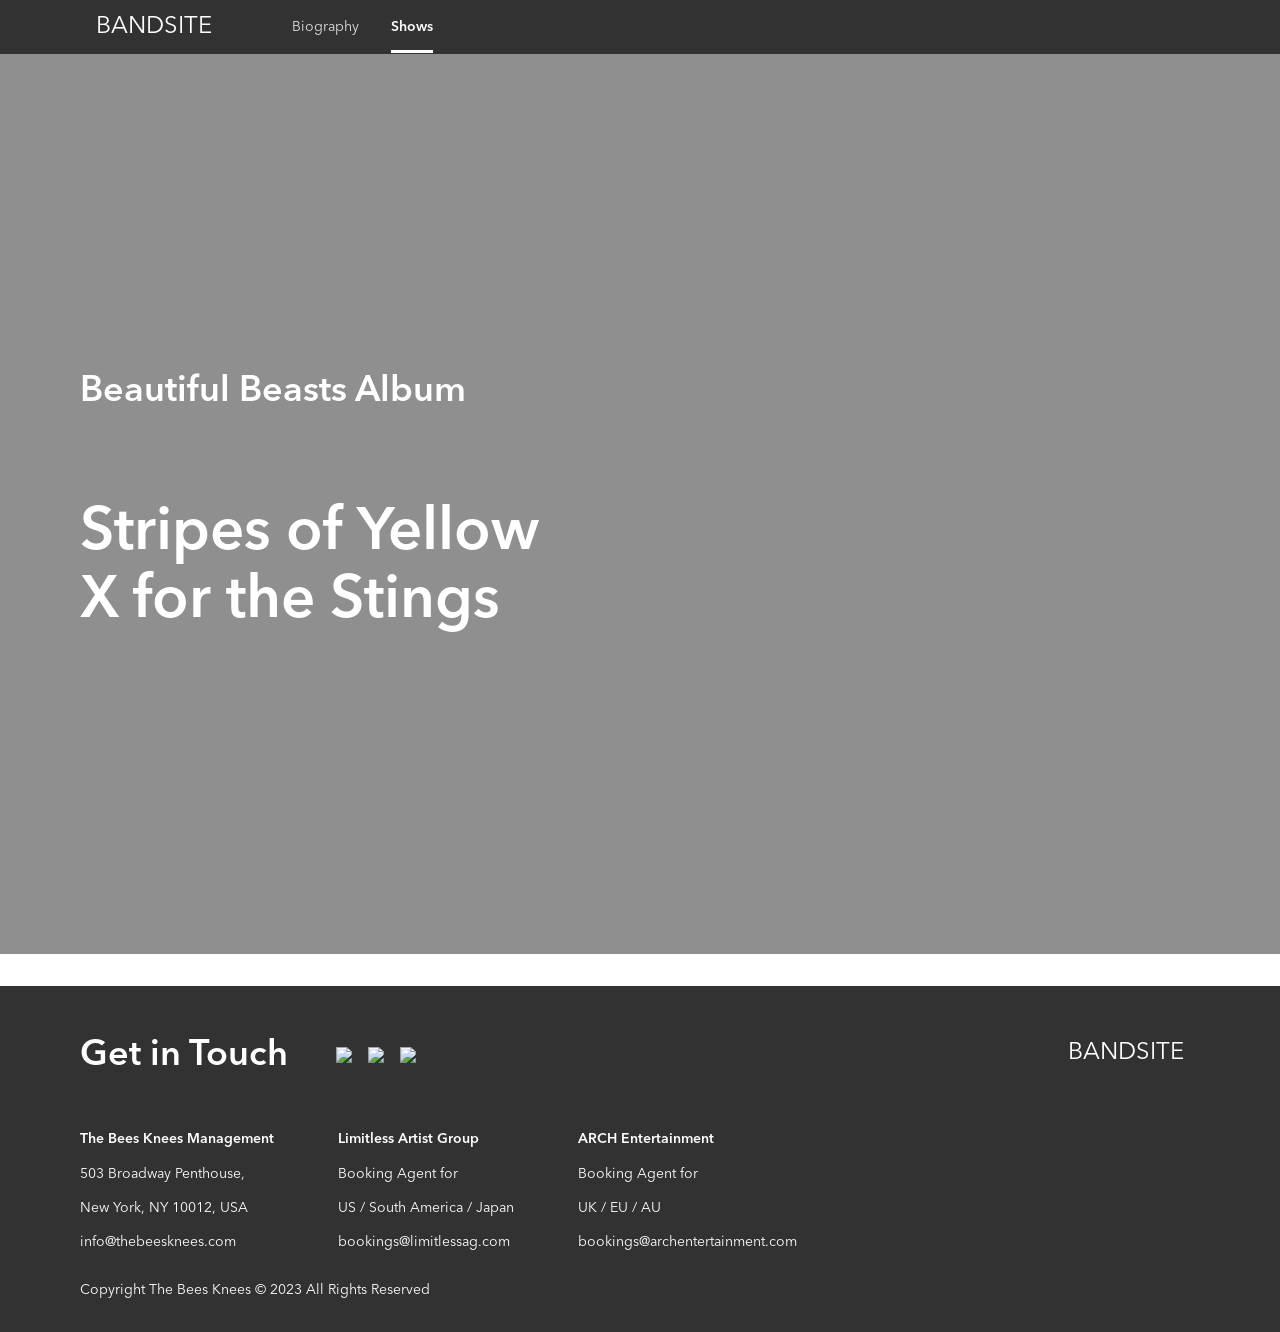
==== pages/shows.html @ 923063f5 "update bio page adding comments" ====
<!DOCTYPE html>
<html lang="en">

<head>
    <meta charset="UTF-8">
    <meta name="viewport" content="width=device-width, initial-scale=1.0">
    <title>Document</title>
    <link rel="stylesheet" href="../styles/shows.css">
</head>

<body class="home">
    <nav class="navbar container">
        <a href="../index.html" class="navbar__title">BANDSITE</a>
        <ul class="navbar__panel">
            <li><a href="../index.html" class="navbar__link">Biography</a></li>
            <li><a href="./shows.html" class="navbar__link navbar__link--active">Shows</a></li>
        </ul>
    </nav>

    <section class="hero container">

        <div>
            <h2> Beautiful Beasts Album </h2>
            <h1 class="hero__header"> Stripes of Yellow X for the Stings </h1>
        </div>

        <iframe width="100%" height="300" scrolling="no" frameborder="no" allow="autoplay" src="https://w.soundcloud.com/player/?url=https%3A//api.soundcloud.com/tracks/273373322&color=%23ff5500&auto_play=true&hide_related=false&show_comments=true&show_user=true&show_reposts=false&show_teaser=true&visual=true"></iframe><div style="font-size: 10px; color: #cccccc;line-break: anywhere;word-break: normal;overflow: hidden;white-space: nowrap;text-overflow: ellipsis; font-family: Interstate,Lucida Grande,Lucida Sans Unicode,Lucida Sans,Garuda,Verdana,Tahoma,sans-serif;font-weight: 100;"></div>

    </section>

    <footer class="footer container">
        <div class="footer__wrapper">
            <h2>Get in Touch</h2>
            <div class="footer__socialMediaIcons">
                <a><img src="../assets/icons/SVG/Icon-instagram.svg"></a>
                <a><img src="../assets/icons/SVG/Icon-facebook.svg"></a>
                <a><img src="../assets/icons/SVG/Icon-twitter.svg"></a>
            </div>
        </div>
        <div class="footer__contact">
            <div>
                <h3 class="footer__subtitle">The Bees Knees Management</h3>
                <p class="footer__parag">503 Broadway Penthouse,</p>
                <p class="footer__parag">New York, NY 10012, USA</p>
                <p class="footer__parag">info@thebeesknees.com</p>
            </div>
            <div>
                <h3 class="footer__subtitle">Limitless Artist Group</h3>
                <p class="footer__parag">Booking Agent for</p>
                <p class="footer__parag">US / South America / Japan</p>
                <p class="footer__parag">bookings@limitlessag.com</p>
            </div>
            <div>
                <h3 class="footer__subtitle">ARCH Entertainment</h3>
                <p class="footer__parag">Booking Agent for</p>
                <p class="footer__parag">UK / EU / AU</p>
                <p class="footer__parag">bookings@archentertainment.com</p>
            </div>
        </div>

        <p class="footer__brandname"> BANDSITE </p>
        <p class="footer__copyright">Copyright The Bees Knees © 2023 All Rights Reserved</p>

    </footer>

</body>

</html>
---- styles/shows.css ----
@font-face {
  font-family: "AvenirRegular";
  font-weight: 400;
  src: url(../assets/fonts/AvenirNextLTPro-Regular.otf);
}
@font-face {
  font-family: "AvenirBold";
  font-weight: 700;
  src: url(../assets/fonts/AvenirNextLTPro-Bold.otf);
}
@font-face {
  font-family: "AvenirDemi";
  font-weight: 600;
  src: url(../assets/fonts/AvenirNextLTPro-Demi.otf);
}
html {
  box-sizing: border-box;
  margin: 0;
  font-family: "AvenirRegular";
}

*,
*:before,
*:after {
  box-sizing: inherit;
}

body {
  margin: 0;
  padding: 0;
  font-size: 0.8125rem;
  line-height: 1.125rem;
}
@media screen and (min-width: 767px) {
  body {
    font-size: 0.875rem;
    line-height: 1.375rem;
  }
}

a {
  text-decoration: none;
}

@media screen and (min-width: 767px) {
  footer {
    line-height: 1.25rem;
  }
}

h1 {
  font-family: "AvenirDemi";
  font-size: 1.5rem;
  line-height: 2rem;
}
@media screen and (min-width: 767px) {
  h1 {
    font-size: 3.75rem;
    line-height: 4.25rem;
  }
}

h2 {
  font-family: "AvenirDemi";
  font-size: 1.5rem;
  line-height: 2rem;
  margin: 0;
  padding: 1.5rem 0 1rem 0;
  color: #FFFFFF;
}
@media screen and (min-width: 767px) {
  h2 {
    font-size: 2.25rem;
    line-height: 2.75rem;
    padding: 3rem 0 2.25rem 0;
  }
}

h3 {
  font-family: "AvenirDemi";
  font-size: 0.875rem;
  line-height: 1.375rem;
}
@media screen and (min-width: 767px) {
  h3 {
    font-size: 2rem;
    line-height: 1.5rem;
  }
}

ul {
  list-style-type: none;
}

label,
input,
button {
  display: flex;
}

.container {
  padding: 0 1rem;
}
@media screen and (min-width: 767px) {
  .container {
    padding: 0 2.25rem;
  }
}
@media screen and (min-width: 1279px) {
  .container {
    padding: 0 5rem;
  }
}

.navbar {
  display: flex;
  flex-direction: column;
  align-items: center;
  background-color: #323232;
  width: 100%;
}
@media screen and (min-width: 767px) {
  .navbar {
    flex-direction: row;
  }
}
.navbar__title {
  color: #FFFFFF;
  font-size: 1.5rem;
  padding: 1rem;
}
@media screen and (min-width: 767px) {
  .navbar__title {
    padding: 1rem;
  }
}
.navbar__panel {
  display: flex;
  list-style: none;
  width: 100%;
  justify-content: space-evenly;
  padding: 0;
}
@media screen and (min-width: 767px) {
  .navbar__panel {
    display: flex;
    justify-content: flex-start;
    gap: 2rem;
    margin-left: 4rem;
  }
}
.navbar__link {
  color: #E1E1E1;
  text-decoration: none;
  padding: 1rem 0 1rem 0;
}
.navbar__link:hover {
  color: #FFFFFF;
  border-bottom: 3px solid #FFFFFF;
}
.navbar__link--active {
  color: #FFFFFF;
  font-family: "AvenirDemi";
  border-bottom: 3px solid #FFFFFF;
}

.footer {
  margin-top: 1rem;
  background-color: #323232;
  color: #FFFFFF;
  position: relative;
  width: 100%;
}
@media screen and (min-width: 767px) {
  .footer {
    margin-top: 2rem;
  }
}
.footer__subtitle {
  font-family: "AvenirDemi";
  font-size: 0.8125rem;
  line-height: 1.125rem;
}
@media screen and (min-width: 767px) {
  .footer__subtitle {
    font-size: 0.875rem;
    line-height: 1.375rem;
  }
}
@media screen and (min-width: 767px) {
  .footer__wrapper {
    display: flex;
    flex-direction: row;
    gap: 3rem;
    align-items: center;
    justify-content: flex-start;
  }
}
.footer__brandname {
  font-size: 1.5rem;
  line-height: 1.375rem;
}
@media screen and (min-width: 767px) {
  .footer__brandname {
    position: absolute;
    top: 2rem;
    right: 4rem;
  }
}
@media screen and (min-width: 1279px) {
  .footer__brandname {
    right: 6rem;
  }
}
.footer__copyright {
  margin-bottom: 0;
  padding-bottom: 2rem;
}
.footer__contact {
  display: flex;
  flex-direction: column;
}
@media screen and (min-width: 767px) {
  .footer__contact {
    flex-direction: row;
    gap: 4rem;
  }
}
.footer__socialMediaIcons {
  display: flex;
  gap: 1rem;
  padding-top: 1rem;
}

.hero {
  height: 100vh;
  display: flex;
  flex-direction: column;
  align-items: center;
  gap: 1rem;
  background-image: linear-gradient(rgba(32, 32, 32, 0.5), rgba(32, 32, 32, 0.5)), url(../assets/images/hero-shows.jpg);
  background-size: cover;
  background-position: center;
  background-repeat: no-repeat;
}
@media screen and (min-width: 767px) {
  .hero {
    flex-direction: row;
  }
}
.hero__header {
  color: #FFFFFF;
  max-height: 60%;
}
.hero__image {
  display: flex;
  max-width: 100%;
}/*# sourceMappingURL=shows.css.map */
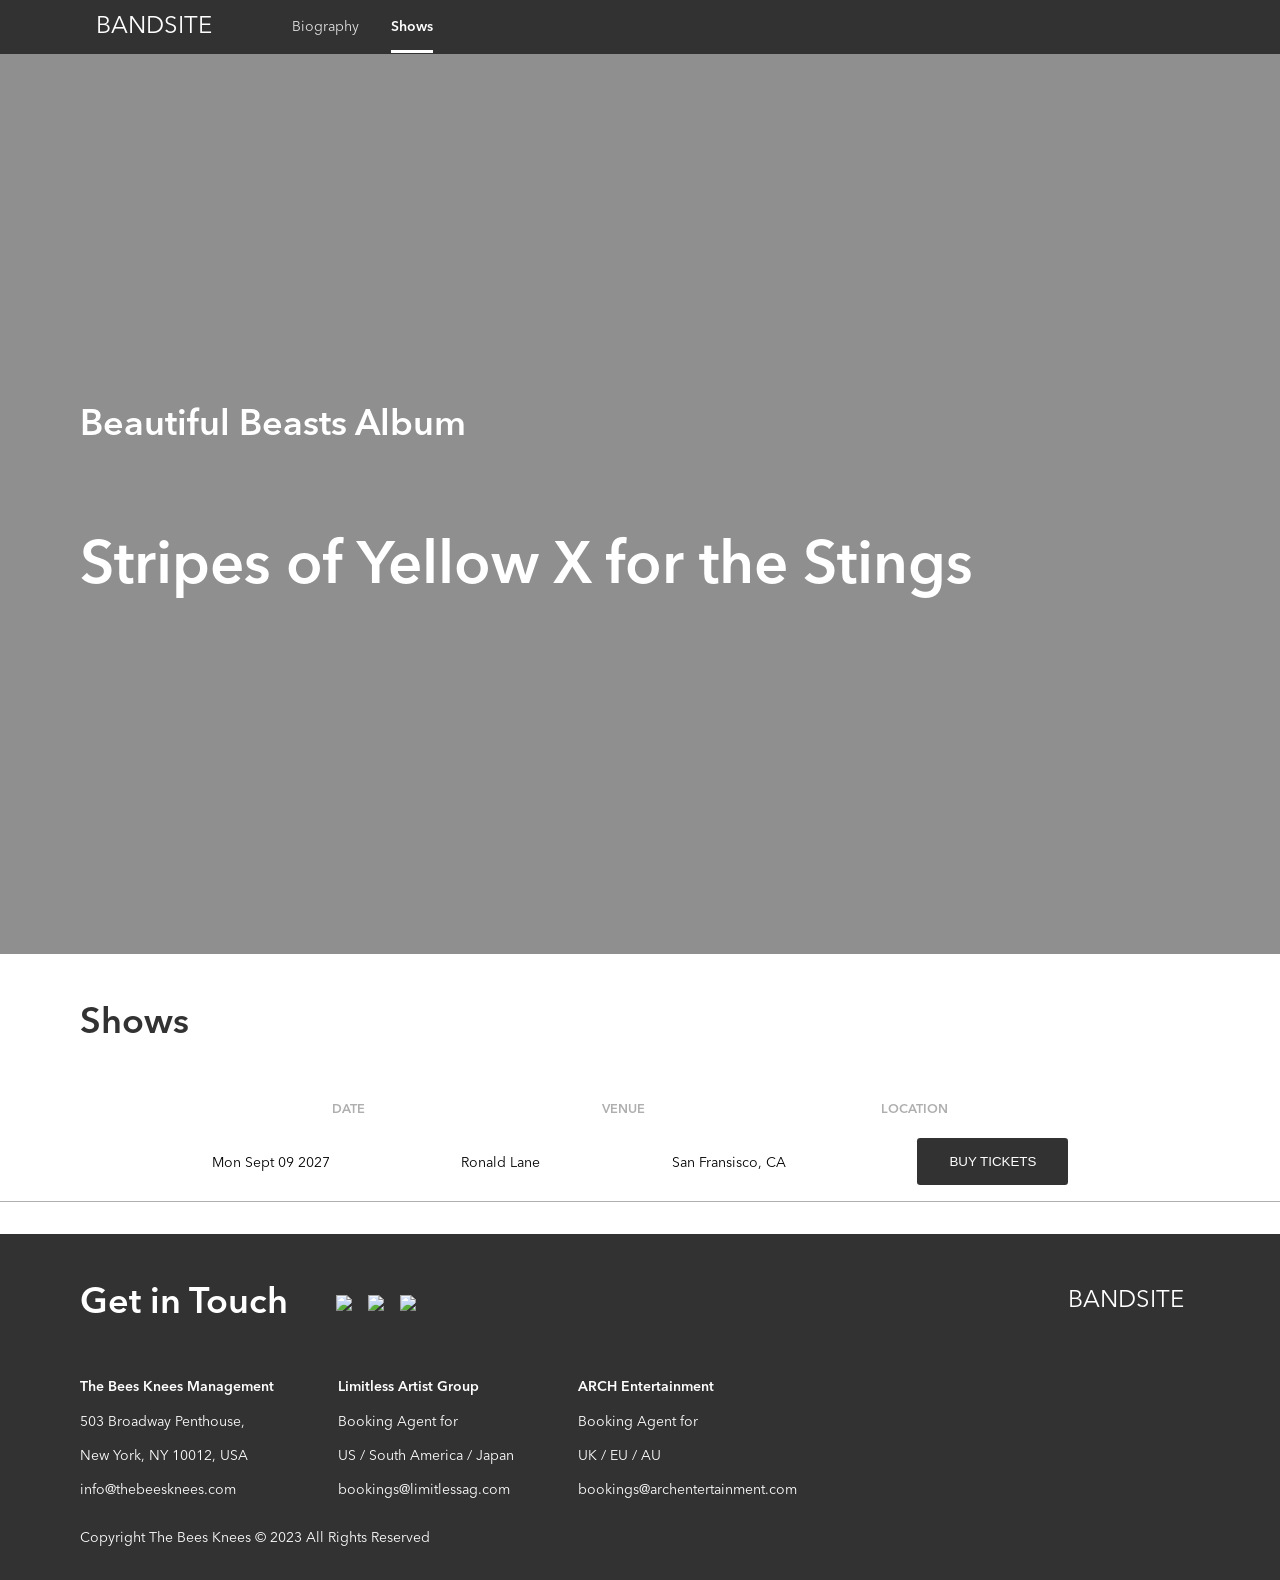
==== commit f7c166db: "add shows page styling and js" ====
--- a/pages/shows.html
+++ b/pages/shows.html
@@ -6,9 +6,10 @@
     <meta name="viewport" content="width=device-width, initial-scale=1.0">
     <title>Document</title>
     <link rel="stylesheet" href="../styles/shows.css">
+    <script src="./scripts/build-shows-page.js" defer></script>
 </head>
 
-<body class="home">
+<body class="home" id="home">
     <nav class="navbar container">
         <a href="../index.html" class="navbar__title">BANDSITE</a>
         <ul class="navbar__panel">
@@ -24,7 +25,43 @@
             <h1 class="hero__header"> Stripes of Yellow X for the Stings </h1>
         </div>
 
-        <iframe width="100%" height="300" scrolling="no" frameborder="no" allow="autoplay" src="https://w.soundcloud.com/player/?url=https%3A//api.soundcloud.com/tracks/273373322&color=%23ff5500&auto_play=true&hide_related=false&show_comments=true&show_user=true&show_reposts=false&show_teaser=true&visual=true"></iframe><div style="font-size: 10px; color: #cccccc;line-break: anywhere;word-break: normal;overflow: hidden;white-space: nowrap;text-overflow: ellipsis; font-family: Interstate,Lucida Grande,Lucida Sans Unicode,Lucida Sans,Garuda,Verdana,Tahoma,sans-serif;font-weight: 100;"></div>
+        <!-- <iframe width="100%" height="300" scrolling="no" frameborder="no" allow="autoplay" src="https://w.soundcloud.com/player/?url=https%3A//api.soundcloud.com/tracks/273373322&color=%23ff5500&auto_play=true&hide_related=false&show_comments=true&show_user=true&show_reposts=false&show_teaser=true&visual=true"></iframe><div style="font-size: 10px; color: #cccccc;line-break: anywhere;word-break: normal;overflow: hidden;white-space: nowrap;text-overflow: ellipsis; font-family: Interstate,Lucida Grande,Lucida Sans Unicode,Lucida Sans,Garuda,Verdana,Tahoma,sans-serif;font-weight: 100;"></div> -->
+
+    </section>
+
+    <section class="shows container">
+        
+        <div class="shows__wrapper" id="shows__wrapper">
+            <h2>Shows</h2>
+
+            <!-- <div class="shows__mobile">
+                <h3>DATE</h3>
+                <p>Mon Sept 09 2027</p>
+                <h3>VENUE</h3>
+                <p>Ronald Lane</p>
+                <h3>LOCATION</h3>
+                <p>San Fransisco, CA</p>
+                <button class = "shows__buyTicketsButton">BUY TICKETS</button>
+            </div> -->
+
+            <div class="shows__desktop">
+
+                <div class="shows__desktopHeaderItem">
+                    <h3>DATE</h3>
+                    <h3>VENUE</h3>
+                    <h3>LOCATION</h3>
+                </div>
+
+                <div class="shows__desktopShowItem">
+                    <p>Mon Sept 09 2027</p>
+                    <p>Ronald Lane</p>
+                    <p>San Fransisco, CA</p>
+                    <button class = "shows__buyTicketsButton">BUY TICKETS</button>
+                </div>
+
+            </div>
+
+        </div>
 
     </section>
 
--- a/styles/shows.css
+++ b/styles/shows.css
@@ -162,6 +162,51 @@
   color: #FFFFFF;
   font-family: "AvenirDemi";
   border-bottom: 3px solid #FFFFFF;
+}
+
+.shows {
+  border-bottom: 1px solid #AFAFAF;
+}
+.shows h2 {
+  font-size: 1.5rem;
+  color: #323232;
+  flex: 0 0 5rem;
+}
+@media screen and (min-width: 767px) {
+  .shows h2 {
+    font-size: 2.25rem;
+  }
+}
+.shows h3 {
+  font-size: 0.8rem;
+  color: #AFAFAF;
+  margin: 0;
+}
+.shows__mobile {
+  display: flex;
+  flex-direction: column;
+}
+.shows__buyTicketsButton {
+  background-color: #323232;
+  color: #FFFFFF;
+  border-radius: 0.2rem;
+  border: 0px;
+  justify-content: center;
+  padding: 1rem 2rem;
+  margin-bottom: 1rem;
+}
+.shows__desktop {
+  display: flex;
+  flex-direction: column;
+}
+.shows__desktopHeaderItem {
+  display: flex;
+  justify-content: space-evenly;
+  padding: 1rem;
+}
+.shows__desktopShowItem {
+  display: flex;
+  justify-content: space-evenly;
 }
 
 .footer {
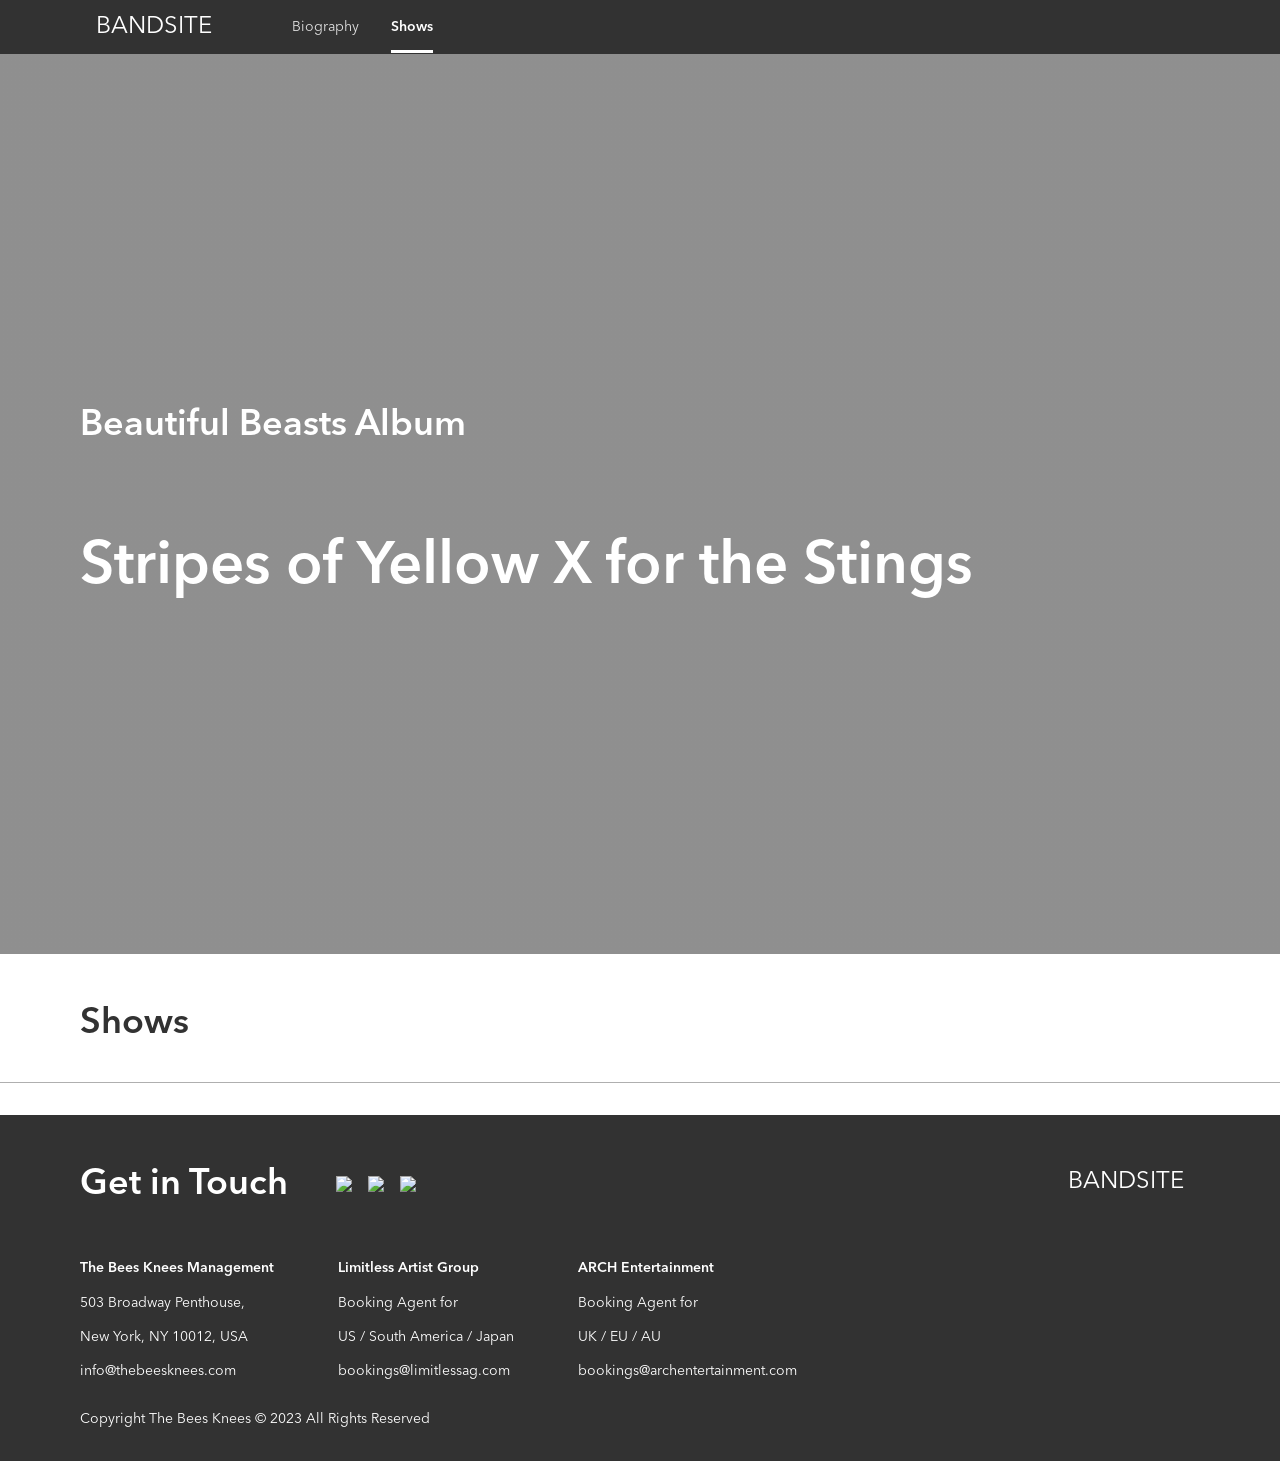
==== commit 546f96b3: "add window load event for displaying shows list from js array" ====
--- a/pages/shows.html
+++ b/pages/shows.html
@@ -6,7 +6,7 @@
     <meta name="viewport" content="width=device-width, initial-scale=1.0">
     <title>Document</title>
     <link rel="stylesheet" href="../styles/shows.css">
-    <script src="./scripts/build-shows-page.js" defer></script>
+    <script src="../scripts/build-shows-page.js" defer></script>
 </head>
 
 <body class="home" id="home">
@@ -29,12 +29,12 @@
 
     </section>
 
-    <section class="shows container">
+    <!-- <section class="shows container">
         
         <div class="shows__wrapper" id="shows__wrapper">
             <h2>Shows</h2>
 
-            <!-- <div class="shows__mobile">
+            <div class="shows__mobile">
                 <h3>DATE</h3>
                 <p>Mon Sept 09 2027</p>
                 <h3>VENUE</h3>
@@ -42,7 +42,7 @@
                 <h3>LOCATION</h3>
                 <p>San Fransisco, CA</p>
                 <button class = "shows__buyTicketsButton">BUY TICKETS</button>
-            </div> -->
+            </div>
 
             <div class="shows__desktop">
 
@@ -63,9 +63,9 @@
 
         </div>
 
-    </section>
+    </section> -->
 
-    <footer class="footer container">
+    <footer class="footer container" id="footer">
         <div class="footer__wrapper">
             <h2>Get in Touch</h2>
             <div class="footer__socialMediaIcons">
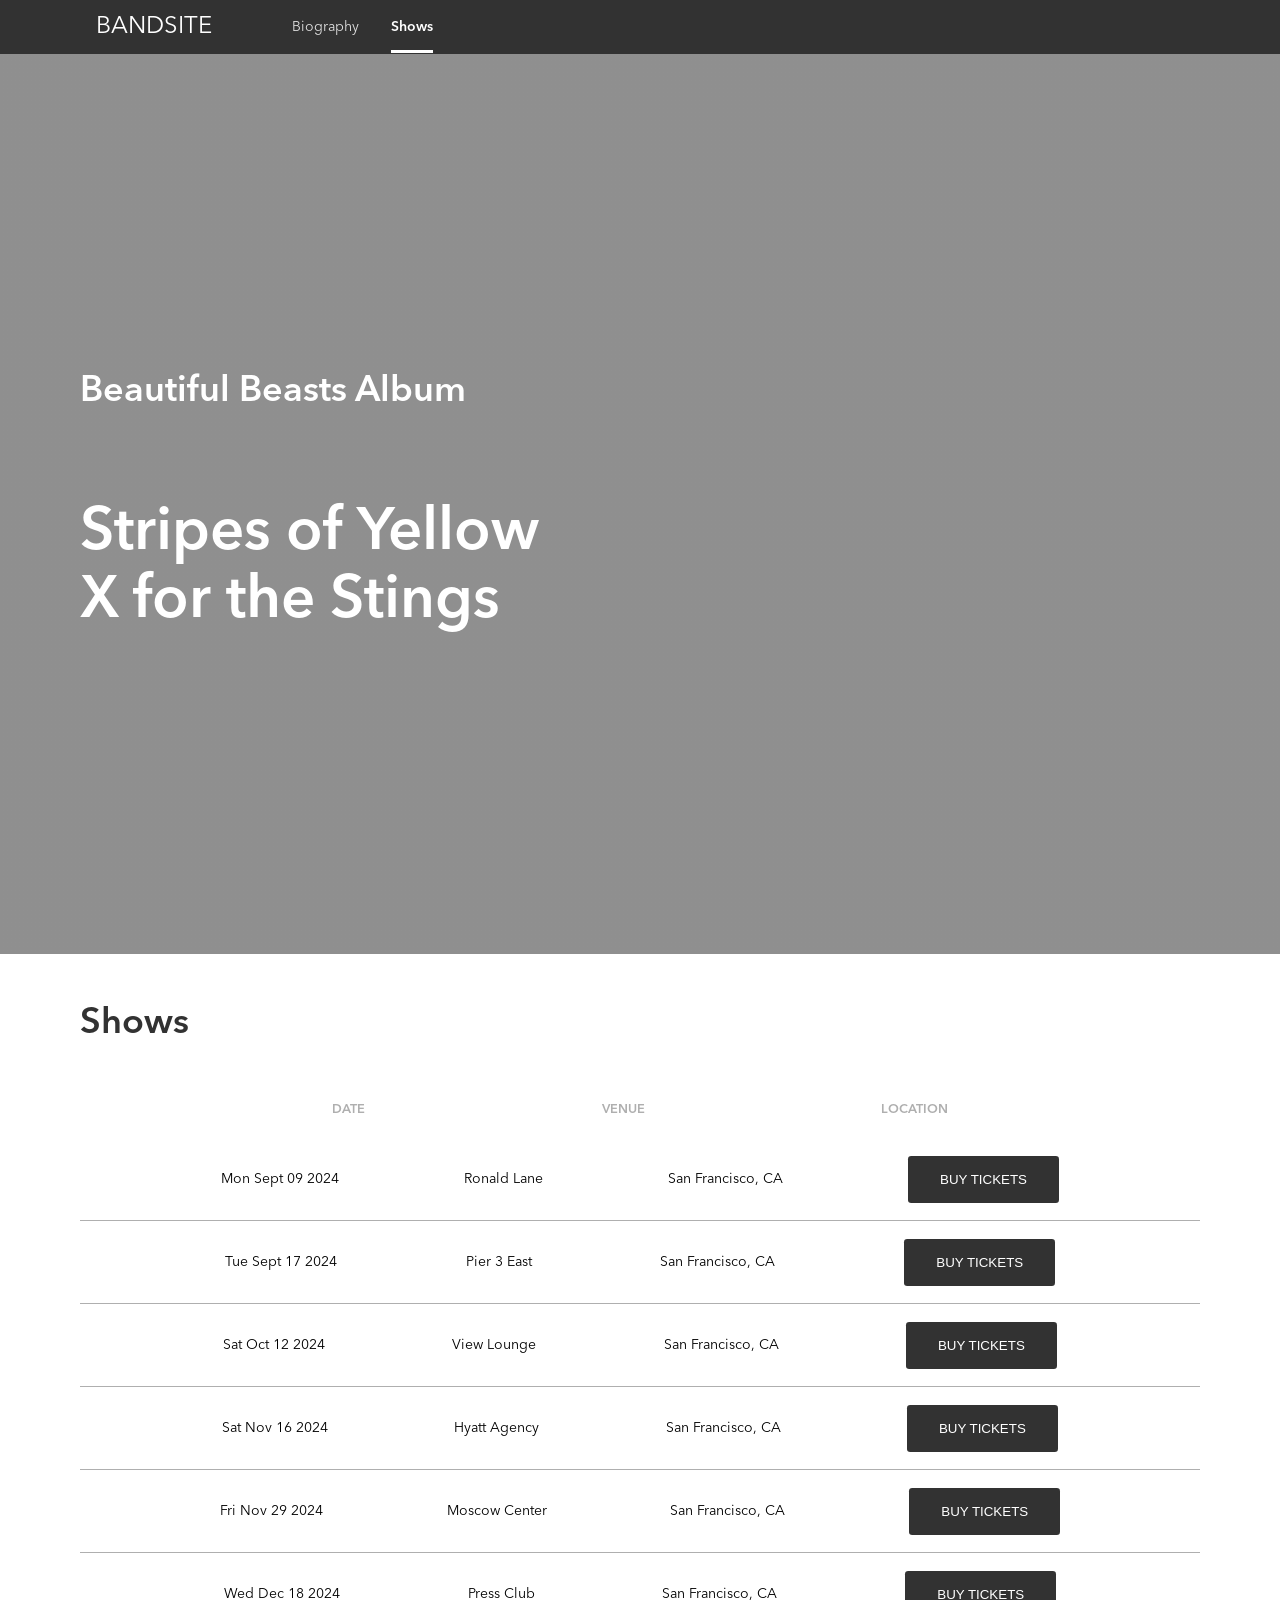
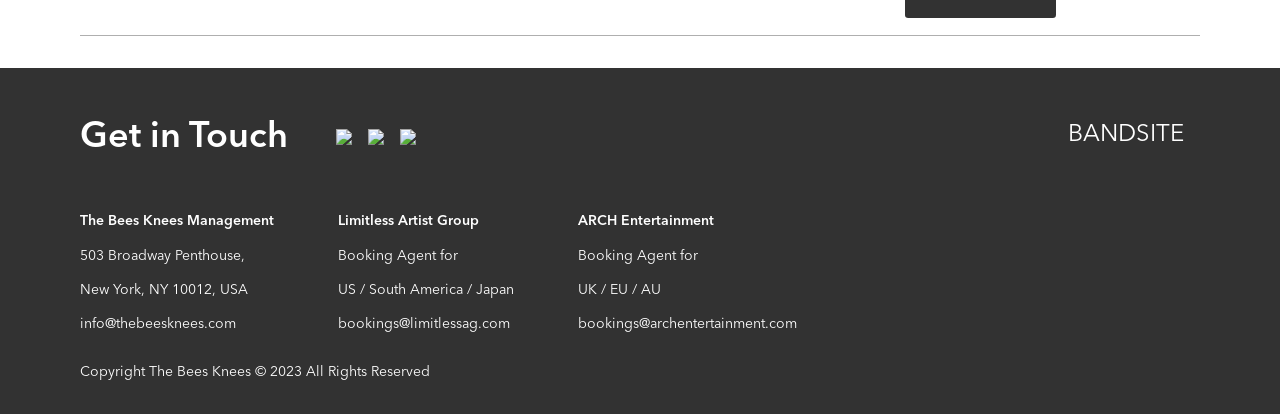
==== commit 6acfa0c9: "update displaying shows list adding tablet and desktop" ====
--- a/pages/shows.html
+++ b/pages/shows.html
@@ -25,7 +25,7 @@
             <h1 class="hero__header"> Stripes of Yellow X for the Stings </h1>
         </div>
 
-        <!-- <iframe width="100%" height="300" scrolling="no" frameborder="no" allow="autoplay" src="https://w.soundcloud.com/player/?url=https%3A//api.soundcloud.com/tracks/273373322&color=%23ff5500&auto_play=true&hide_related=false&show_comments=true&show_user=true&show_reposts=false&show_teaser=true&visual=true"></iframe><div style="font-size: 10px; color: #cccccc;line-break: anywhere;word-break: normal;overflow: hidden;white-space: nowrap;text-overflow: ellipsis; font-family: Interstate,Lucida Grande,Lucida Sans Unicode,Lucida Sans,Garuda,Verdana,Tahoma,sans-serif;font-weight: 100;"></div> -->
+        <iframe width="100%" height="300" scrolling="no" frameborder="no" allow="autoplay" src="https://w.soundcloud.com/player/?url=https%3A//api.soundcloud.com/tracks/273373322&color=%23ff5500&auto_play=true&hide_related=false&show_comments=true&show_user=true&show_reposts=false&show_teaser=true&visual=true"></iframe><div style="font-size: 10px; color: #cccccc;line-break: anywhere;word-break: normal;overflow: hidden;white-space: nowrap;text-overflow: ellipsis; font-family: Interstate,Lucida Grande,Lucida Sans Unicode,Lucida Sans,Garuda,Verdana,Tahoma,sans-serif;font-weight: 100;"></div>
 
     </section>
 
--- a/styles/shows.css
+++ b/styles/shows.css
@@ -164,9 +164,6 @@
   border-bottom: 3px solid #FFFFFF;
 }
 
-.shows {
-  border-bottom: 1px solid #AFAFAF;
-}
 .shows h2 {
   font-size: 1.5rem;
   color: #323232;
@@ -193,7 +190,6 @@
   border: 0px;
   justify-content: center;
   padding: 1rem 2rem;
-  margin-bottom: 1rem;
 }
 .shows__desktop {
   display: flex;
@@ -207,6 +203,9 @@
 .shows__desktopShowItem {
   display: flex;
   justify-content: space-evenly;
+  border-bottom: 1px solid #AFAFAF;
+  padding: 1rem;
+  align-items: center;
 }
 
 .footer {
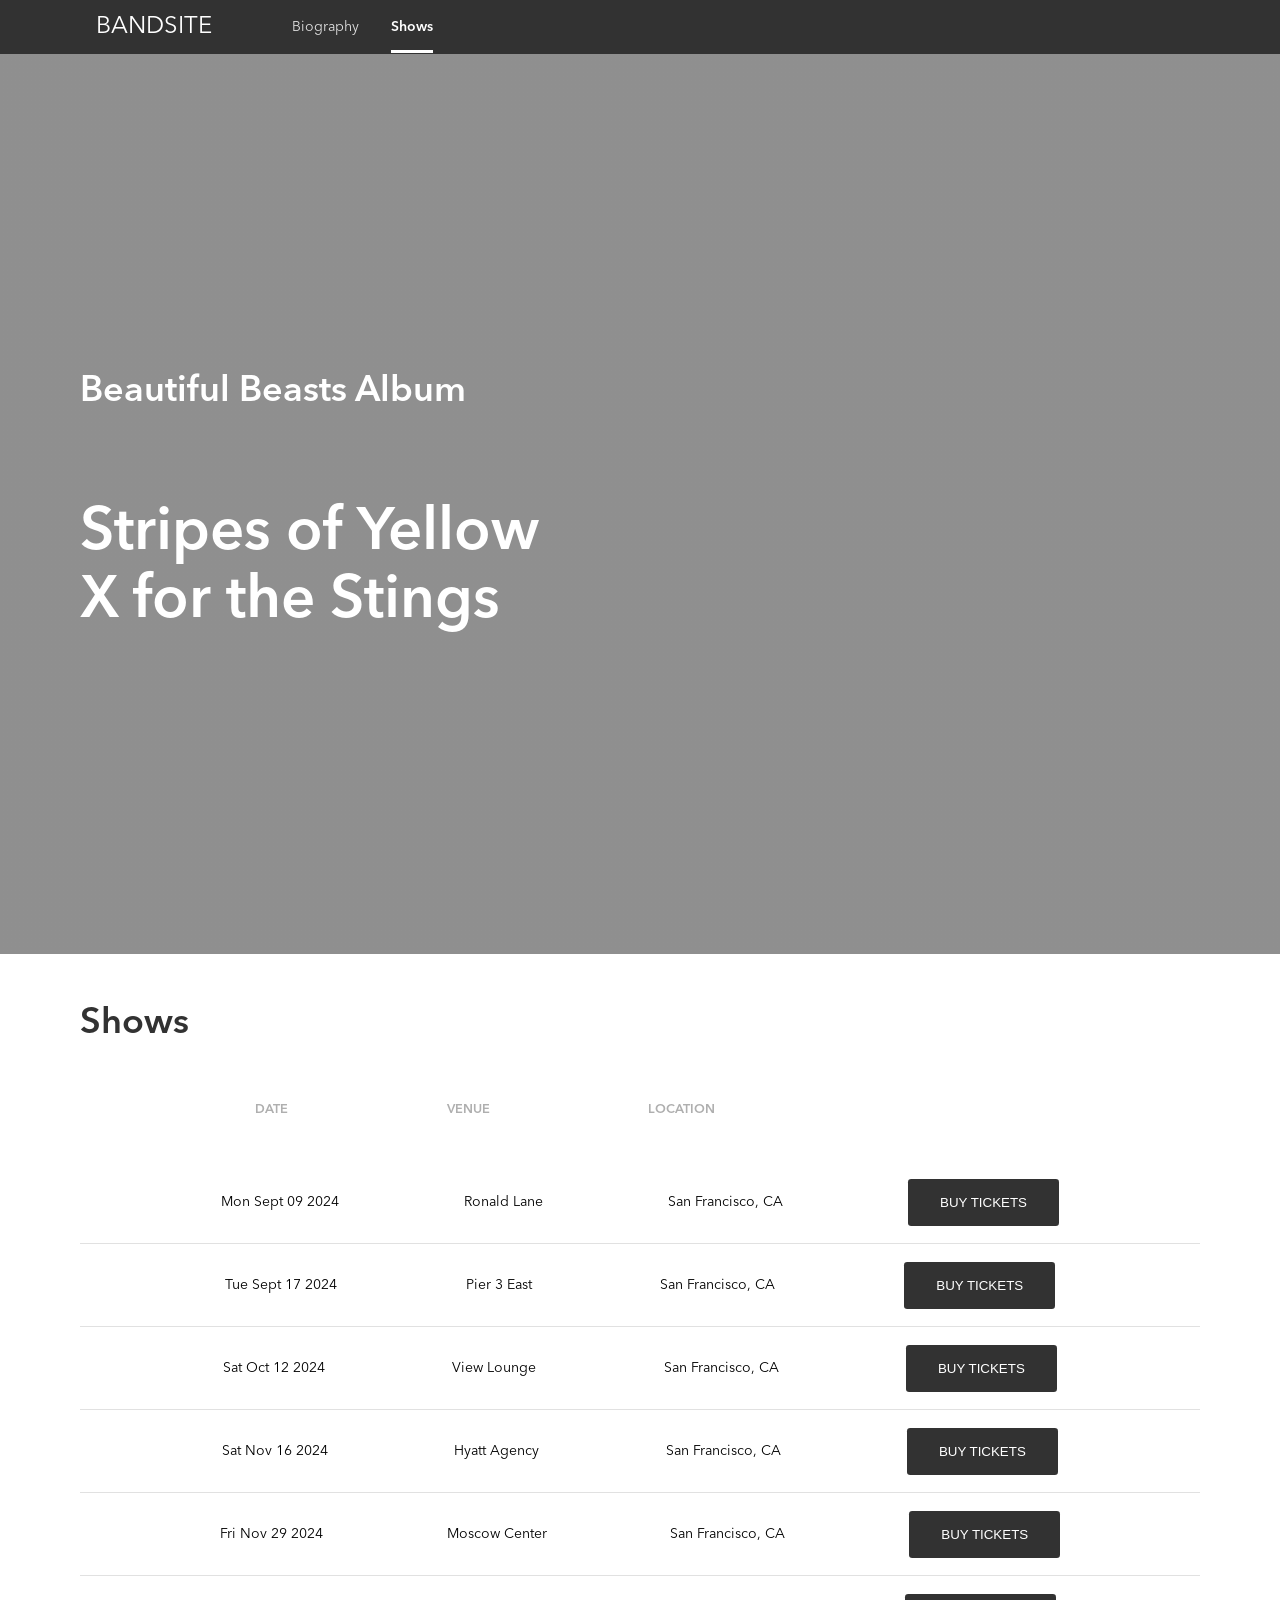
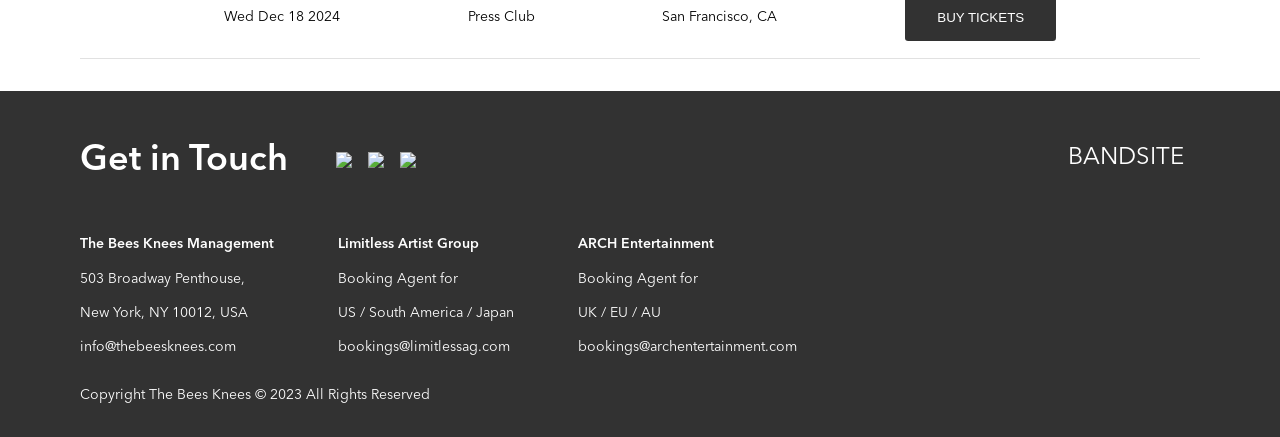
==== commit e689a2e7: "add timestamps and design to comment section" ====
--- a/pages/shows.html
+++ b/pages/shows.html
@@ -28,42 +28,6 @@
         <iframe width="100%" height="300" scrolling="no" frameborder="no" allow="autoplay" src="https://w.soundcloud.com/player/?url=https%3A//api.soundcloud.com/tracks/273373322&color=%23ff5500&auto_play=true&hide_related=false&show_comments=true&show_user=true&show_reposts=false&show_teaser=true&visual=true"></iframe><div style="font-size: 10px; color: #cccccc;line-break: anywhere;word-break: normal;overflow: hidden;white-space: nowrap;text-overflow: ellipsis; font-family: Interstate,Lucida Grande,Lucida Sans Unicode,Lucida Sans,Garuda,Verdana,Tahoma,sans-serif;font-weight: 100;"></div>
 
     </section>
-
-    <!-- <section class="shows container">
-        
-        <div class="shows__wrapper" id="shows__wrapper">
-            <h2>Shows</h2>
-
-            <div class="shows__mobile">
-                <h3>DATE</h3>
-                <p>Mon Sept 09 2027</p>
-                <h3>VENUE</h3>
-                <p>Ronald Lane</p>
-                <h3>LOCATION</h3>
-                <p>San Fransisco, CA</p>
-                <button class = "shows__buyTicketsButton">BUY TICKETS</button>
-            </div>
-
-            <div class="shows__desktop">
-
-                <div class="shows__desktopHeaderItem">
-                    <h3>DATE</h3>
-                    <h3>VENUE</h3>
-                    <h3>LOCATION</h3>
-                </div>
-
-                <div class="shows__desktopShowItem">
-                    <p>Mon Sept 09 2027</p>
-                    <p>Ronald Lane</p>
-                    <p>San Fransisco, CA</p>
-                    <button class = "shows__buyTicketsButton">BUY TICKETS</button>
-                </div>
-
-            </div>
-
-        </div>
-
-    </section> -->
 
     <footer class="footer container" id="footer">
         <div class="footer__wrapper">
--- a/styles/shows.css
+++ b/styles/shows.css
@@ -31,7 +31,7 @@
   font-size: 0.8125rem;
   line-height: 1.125rem;
 }
-@media screen and (min-width: 767px) {
+@media screen and (min-width: 768px) {
   body {
     font-size: 0.875rem;
     line-height: 1.375rem;
@@ -42,7 +42,7 @@
   text-decoration: none;
 }
 
-@media screen and (min-width: 767px) {
+@media screen and (min-width: 768px) {
   footer {
     line-height: 1.25rem;
   }
@@ -53,7 +53,7 @@
   font-size: 1.5rem;
   line-height: 2rem;
 }
-@media screen and (min-width: 767px) {
+@media screen and (min-width: 768px) {
   h1 {
     font-size: 3.75rem;
     line-height: 4.25rem;
@@ -68,7 +68,7 @@
   padding: 1.5rem 0 1rem 0;
   color: #FFFFFF;
 }
-@media screen and (min-width: 767px) {
+@media screen and (min-width: 768px) {
   h2 {
     font-size: 2.25rem;
     line-height: 2.75rem;
@@ -81,7 +81,7 @@
   font-size: 0.875rem;
   line-height: 1.375rem;
 }
-@media screen and (min-width: 767px) {
+@media screen and (min-width: 768px) {
   h3 {
     font-size: 2rem;
     line-height: 1.5rem;
@@ -101,12 +101,12 @@
 .container {
   padding: 0 1rem;
 }
-@media screen and (min-width: 767px) {
+@media screen and (min-width: 768px) {
   .container {
     padding: 0 2.25rem;
   }
 }
-@media screen and (min-width: 1279px) {
+@media screen and (min-width: 1280px) {
   .container {
     padding: 0 5rem;
   }
@@ -119,7 +119,7 @@
   background-color: #323232;
   width: 100%;
 }
-@media screen and (min-width: 767px) {
+@media screen and (min-width: 768px) {
   .navbar {
     flex-direction: row;
   }
@@ -129,7 +129,7 @@
   font-size: 1.5rem;
   padding: 1rem;
 }
-@media screen and (min-width: 767px) {
+@media screen and (min-width: 768px) {
   .navbar__title {
     padding: 1rem;
   }
@@ -141,7 +141,7 @@
   justify-content: space-evenly;
   padding: 0;
 }
-@media screen and (min-width: 767px) {
+@media screen and (min-width: 768px) {
   .navbar__panel {
     display: flex;
     justify-content: flex-start;
@@ -167,9 +167,8 @@
 .shows h2 {
   font-size: 1.5rem;
   color: #323232;
-  flex: 0 0 5rem;
-}
-@media screen and (min-width: 767px) {
+}
+@media screen and (min-width: 768px) {
   .shows h2 {
     font-size: 2.25rem;
   }
@@ -183,6 +182,11 @@
   display: flex;
   flex-direction: column;
 }
+@media screen and (min-width: 768px) {
+  .shows__mobile {
+    display: none;
+  }
+}
 .shows__buyTicketsButton {
   background-color: #323232;
   color: #FFFFFF;
@@ -191,9 +195,17 @@
   justify-content: center;
   padding: 1rem 2rem;
 }
+.shows__buyTicketsButton--hidden {
+  visibility: hidden;
+}
 .shows__desktop {
-  display: flex;
-  flex-direction: column;
+  display: none;
+}
+@media screen and (min-width: 768px) {
+  .shows__desktop {
+    display: flex;
+    flex-direction: column;
+  }
 }
 .shows__desktopHeaderItem {
   display: flex;
@@ -203,9 +215,16 @@
 .shows__desktopShowItem {
   display: flex;
   justify-content: space-evenly;
-  border-bottom: 1px solid #AFAFAF;
+  border-bottom: 1px solid #E1E1E1;
   padding: 1rem;
   align-items: center;
+}
+.shows__desktopShowItem:hover {
+  cursor: pointer;
+  background-color: #FAFAFA;
+}
+.shows__desktopShowItem:active {
+  background-color: #E1E1E1;
 }
 
 .footer {
@@ -215,7 +234,7 @@
   position: relative;
   width: 100%;
 }
-@media screen and (min-width: 767px) {
+@media screen and (min-width: 768px) {
   .footer {
     margin-top: 2rem;
   }
@@ -225,13 +244,13 @@
   font-size: 0.8125rem;
   line-height: 1.125rem;
 }
-@media screen and (min-width: 767px) {
+@media screen and (min-width: 768px) {
   .footer__subtitle {
     font-size: 0.875rem;
     line-height: 1.375rem;
   }
 }
-@media screen and (min-width: 767px) {
+@media screen and (min-width: 768px) {
   .footer__wrapper {
     display: flex;
     flex-direction: row;
@@ -244,14 +263,14 @@
   font-size: 1.5rem;
   line-height: 1.375rem;
 }
-@media screen and (min-width: 767px) {
+@media screen and (min-width: 768px) {
   .footer__brandname {
     position: absolute;
     top: 2rem;
     right: 4rem;
   }
 }
-@media screen and (min-width: 1279px) {
+@media screen and (min-width: 1280px) {
   .footer__brandname {
     right: 6rem;
   }
@@ -264,7 +283,7 @@
   display: flex;
   flex-direction: column;
 }
-@media screen and (min-width: 767px) {
+@media screen and (min-width: 768px) {
   .footer__contact {
     flex-direction: row;
     gap: 4rem;
@@ -287,7 +306,7 @@
   background-position: center;
   background-repeat: no-repeat;
 }
-@media screen and (min-width: 767px) {
+@media screen and (min-width: 768px) {
   .hero {
     flex-direction: row;
   }
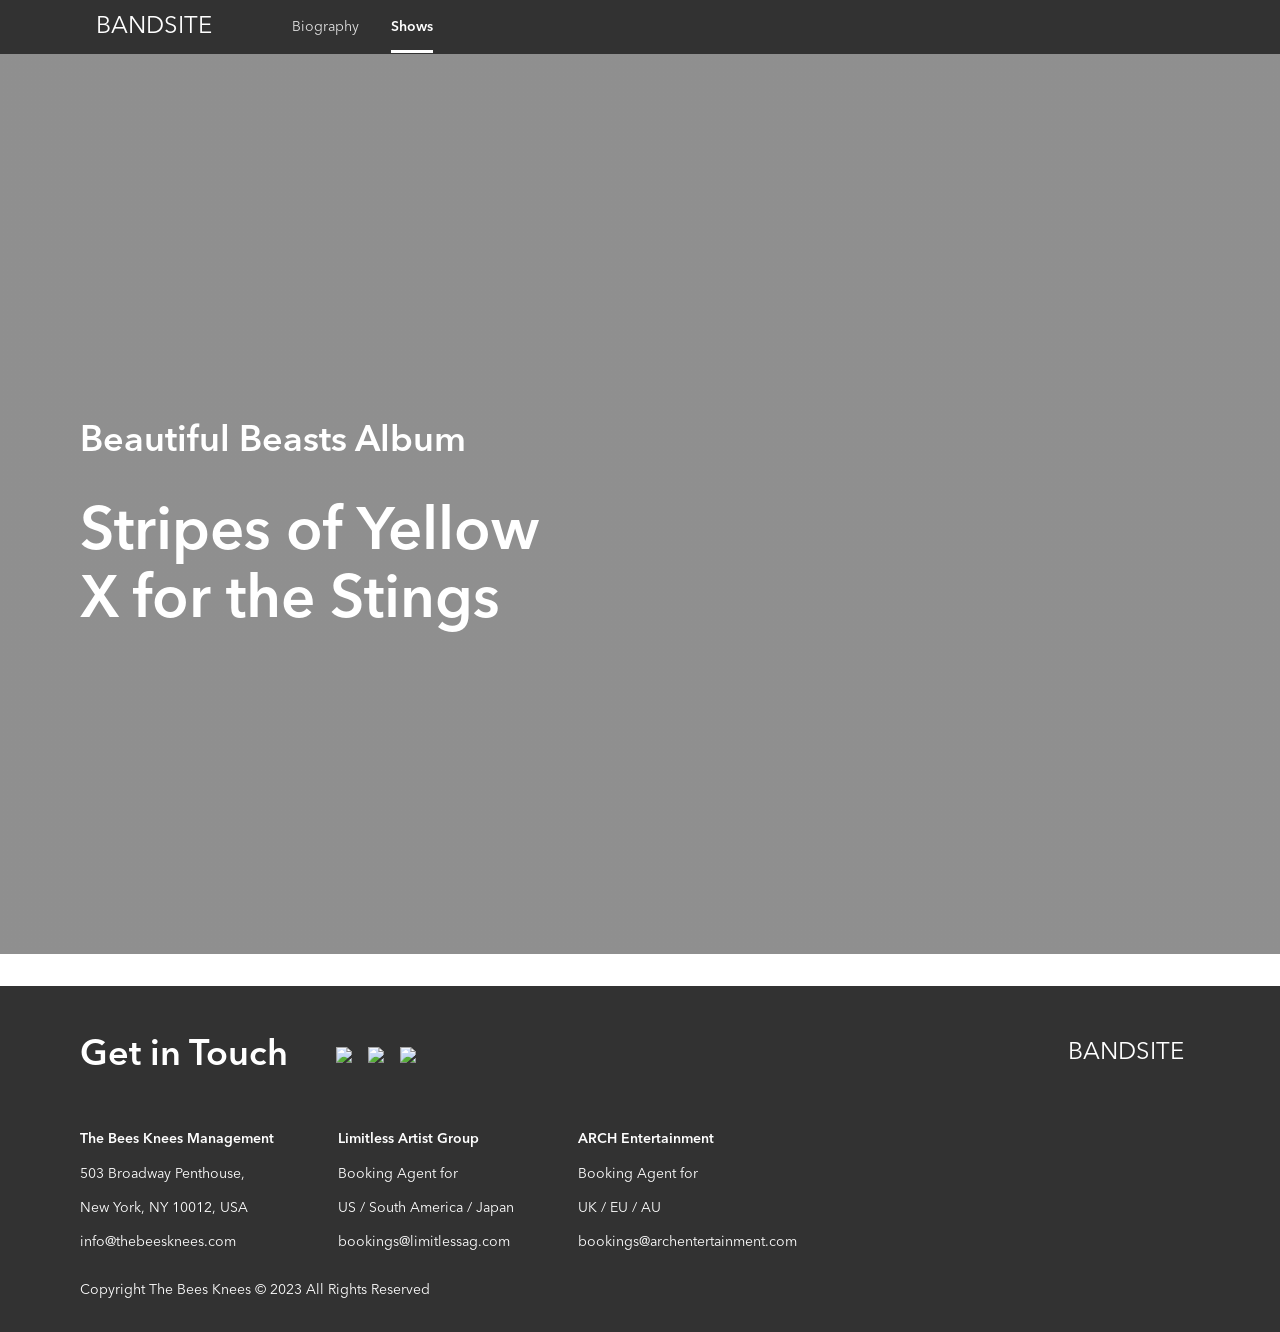
==== commit 7290e97e: "add sprint-3 BandSiteApi connection and update bandsite pages with api responses and requests" ====
--- a/pages/shows.html
+++ b/pages/shows.html
@@ -6,7 +6,8 @@
     <meta name="viewport" content="width=device-width, initial-scale=1.0">
     <title>Document</title>
     <link rel="stylesheet" href="../styles/shows.css">
-    <script src="../scripts/build-shows-page.js" defer></script>
+    <script src="https://unpkg.com/axios/dist/axios.min.js"></script>
+    <script type ="module" src="../scripts/build-shows-page.js"></script>
 </head>
 
 <body class="home" id="home">
--- a/styles/shows.css
+++ b/styles/shows.css
@@ -52,11 +52,18 @@
   font-family: "AvenirDemi";
   font-size: 1.5rem;
   line-height: 2rem;
+  margin: 0;
 }
 @media screen and (min-width: 768px) {
   h1 {
     font-size: 3.75rem;
     line-height: 4.25rem;
+    min-width: 65%;
+  }
+}
+@media screen and (min-width: 1280px) {
+  h1 {
+    min-width: 50%;
   }
 }
 
@@ -194,9 +201,15 @@
   border: 0px;
   justify-content: center;
   padding: 1rem 2rem;
+  margin: 1rem 0rem;
 }
 .shows__buyTicketsButton--hidden {
   visibility: hidden;
+}
+@media screen and (min-width: 768px) {
+  .shows__buyTicketsButton {
+    margin: 0;
+  }
 }
 .shows__desktop {
   display: none;
@@ -223,7 +236,7 @@
   cursor: pointer;
   background-color: #FAFAFA;
 }
-.shows__desktopShowItem:active {
+.shows__desktopShowItem:target {
   background-color: #E1E1E1;
 }
 
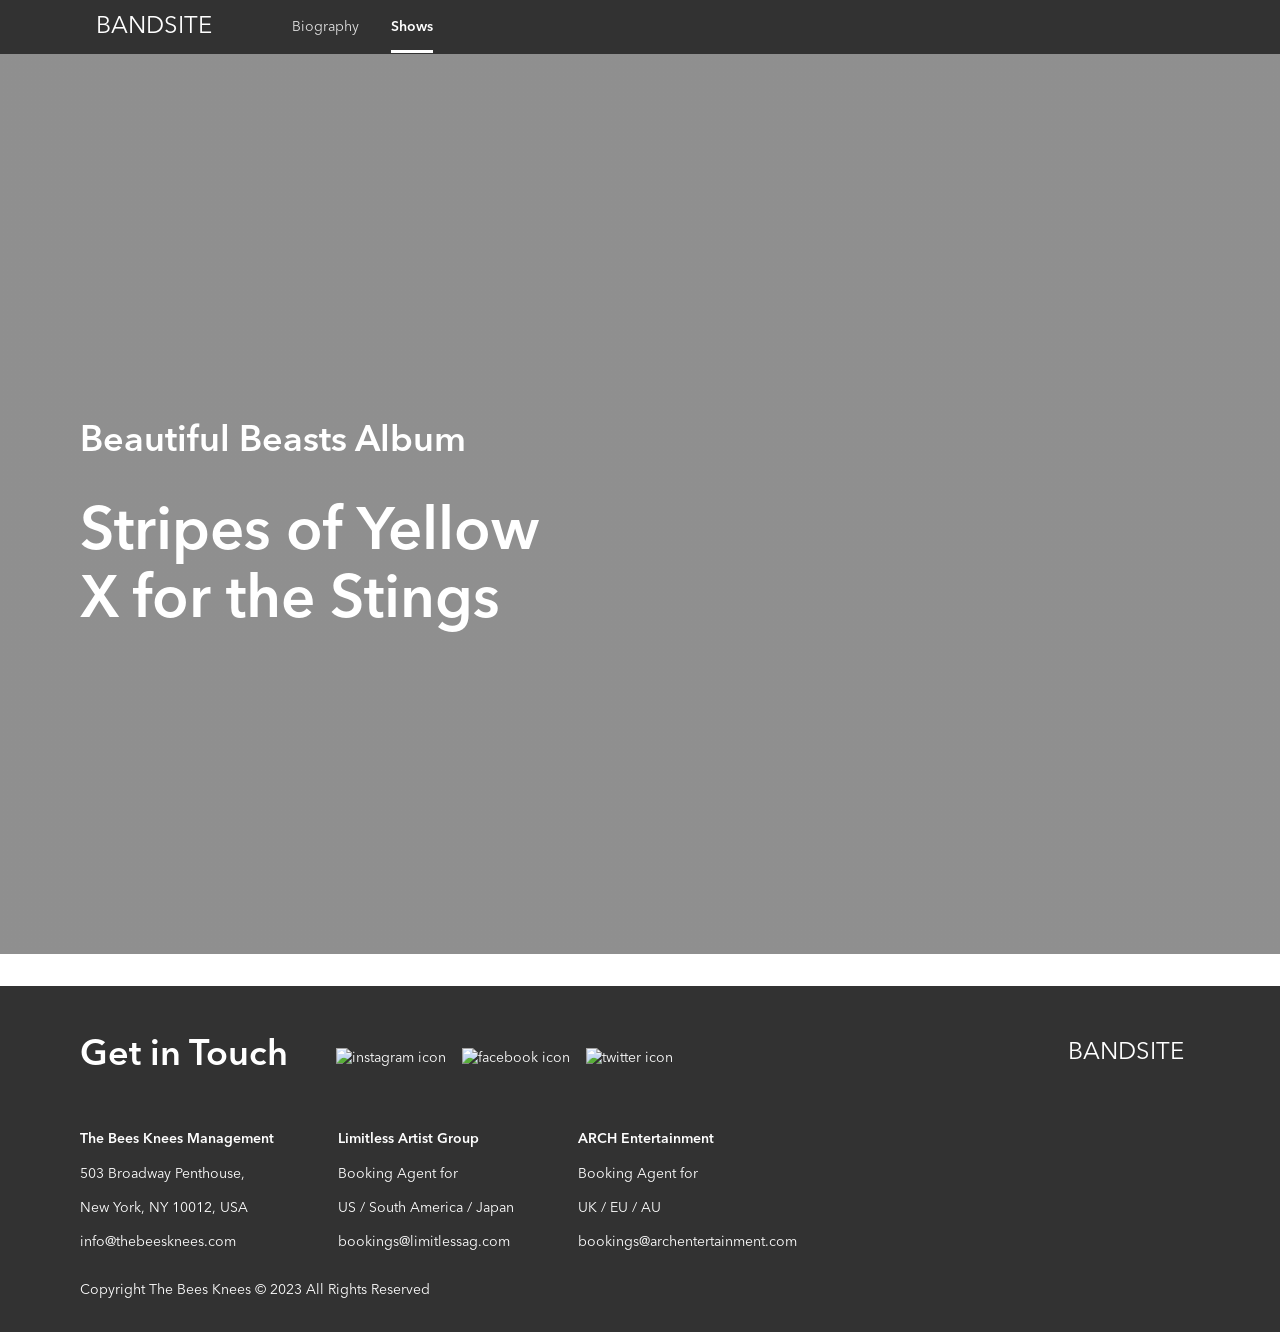
==== commit 6a00e97b: "update sprint-3 and sprint1-2 feedbacks regarding image alts, document title names, code formatting," ====
--- a/pages/shows.html
+++ b/pages/shows.html
@@ -1,70 +1,99 @@
 <!DOCTYPE html>
 <html lang="en">
+  <head>
+    <meta charset="UTF-8" />
+    <meta name="viewport" content="width=device-width, initial-scale=1.0" />
+    <title>Bandsite Shows</title>
+    <link rel="stylesheet" href="../styles/shows.css" />
+    <script src="https://unpkg.com/axios/dist/axios.min.js"></script>
+    <script type="module" src="../scripts/build-shows-page.js"></script>
+  </head>
 
-<head>
-    <meta charset="UTF-8">
-    <meta name="viewport" content="width=device-width, initial-scale=1.0">
-    <title>Document</title>
-    <link rel="stylesheet" href="../styles/shows.css">
-    <script src="https://unpkg.com/axios/dist/axios.min.js"></script>
-    <script type ="module" src="../scripts/build-shows-page.js"></script>
-</head>
-
-<body class="home" id="home">
+  <body class="home" id="home">
     <nav class="navbar container">
-        <a href="../index.html" class="navbar__title">BANDSITE</a>
-        <ul class="navbar__panel">
-            <li><a href="../index.html" class="navbar__link">Biography</a></li>
-            <li><a href="./shows.html" class="navbar__link navbar__link--active">Shows</a></li>
-        </ul>
+      <a href="../index.html" class="navbar__title">BANDSITE</a>
+      <ul class="navbar__panel">
+        <li><a href="../index.html" class="navbar__link">Biography</a></li>
+        <li>
+          <a href="./shows.html" class="navbar__link navbar__link--active"
+            >Shows</a
+          >
+        </li>
+      </ul>
     </nav>
 
     <section class="hero container">
-
-        <div>
-            <h2> Beautiful Beasts Album </h2>
-            <h1 class="hero__header"> Stripes of Yellow X for the Stings </h1>
-        </div>
-
-        <iframe width="100%" height="300" scrolling="no" frameborder="no" allow="autoplay" src="https://w.soundcloud.com/player/?url=https%3A//api.soundcloud.com/tracks/273373322&color=%23ff5500&auto_play=true&hide_related=false&show_comments=true&show_user=true&show_reposts=false&show_teaser=true&visual=true"></iframe><div style="font-size: 10px; color: #cccccc;line-break: anywhere;word-break: normal;overflow: hidden;white-space: nowrap;text-overflow: ellipsis; font-family: Interstate,Lucida Grande,Lucida Sans Unicode,Lucida Sans,Garuda,Verdana,Tahoma,sans-serif;font-weight: 100;"></div>
-
+      <div>
+        <h2>Beautiful Beasts Album</h2>
+        <h1 class="hero__header">Stripes of Yellow X for the Stings</h1>
+      </div>
+      <iframe
+        width="100%"
+        height="300"
+        scrolling="no"
+        frameborder="no"
+        allow="autoplay"
+        src="https://w.soundcloud.com/player/?url=https%3A//api.soundcloud.com/tracks/273373322&color=%23ff5500&auto_play=true&hide_related=false&show_comments=true&show_user=true&show_reposts=false&show_teaser=true&visual=true"
+      ></iframe>
+      <div
+        style="
+          font-size: 10px;
+          color: #cccccc;
+          line-break: anywhere;
+          word-break: normal;
+          overflow: hidden;
+          white-space: nowrap;
+          text-overflow: ellipsis;
+          font-family: Interstate, Lucida Grande, Lucida Sans Unicode,
+            Lucida Sans, Garuda, Verdana, Tahoma, sans-serif;
+          font-weight: 100;
+        "
+      ></div>
     </section>
 
     <footer class="footer container" id="footer">
-        <div class="footer__wrapper">
-            <h2>Get in Touch</h2>
-            <div class="footer__socialMediaIcons">
-                <a><img src="../assets/icons/SVG/Icon-instagram.svg"></a>
-                <a><img src="../assets/icons/SVG/Icon-facebook.svg"></a>
-                <a><img src="../assets/icons/SVG/Icon-twitter.svg"></a>
-            </div>
+      <div class="footer__wrapper">
+        <h2>Get in Touch</h2>
+        <div class="footer__socialMediaIcons">
+          <a
+            ><img
+              src="../assets/icons/SVG/Icon-instagram.svg"
+              alt="instagram icon"
+          /></a>
+          <a
+            ><img
+              src="../assets/icons/SVG/Icon-facebook.svg"
+              alt="facebook icon"
+          /></a>
+          <a
+            ><img src="../assets/icons/SVG/Icon-twitter.svg" alt="twitter icon"
+          /></a>
         </div>
-        <div class="footer__contact">
-            <div>
-                <h3 class="footer__subtitle">The Bees Knees Management</h3>
-                <p class="footer__parag">503 Broadway Penthouse,</p>
-                <p class="footer__parag">New York, NY 10012, USA</p>
-                <p class="footer__parag">info@thebeesknees.com</p>
-            </div>
-            <div>
-                <h3 class="footer__subtitle">Limitless Artist Group</h3>
-                <p class="footer__parag">Booking Agent for</p>
-                <p class="footer__parag">US / South America / Japan</p>
-                <p class="footer__parag">bookings@limitlessag.com</p>
-            </div>
-            <div>
-                <h3 class="footer__subtitle">ARCH Entertainment</h3>
-                <p class="footer__parag">Booking Agent for</p>
-                <p class="footer__parag">UK / EU / AU</p>
-                <p class="footer__parag">bookings@archentertainment.com</p>
-            </div>
+      </div>
+      <div class="footer__contact">
+        <div>
+          <h3 class="footer__subtitle">The Bees Knees Management</h3>
+          <p class="footer__parag">503 Broadway Penthouse,</p>
+          <p class="footer__parag">New York, NY 10012, USA</p>
+          <p class="footer__parag">info@thebeesknees.com</p>
         </div>
-
-        <p class="footer__brandname"> BANDSITE </p>
-        <p class="footer__copyright">Copyright The Bees Knees © 2023 All Rights Reserved</p>
-
+        <div>
+          <h3 class="footer__subtitle">Limitless Artist Group</h3>
+          <p class="footer__parag">Booking Agent for</p>
+          <p class="footer__parag">US / South America / Japan</p>
+          <p class="footer__parag">bookings@limitlessag.com</p>
+        </div>
+        <div>
+          <h3 class="footer__subtitle">ARCH Entertainment</h3>
+          <p class="footer__parag">Booking Agent for</p>
+          <p class="footer__parag">UK / EU / AU</p>
+          <p class="footer__parag">bookings@archentertainment.com</p>
+        </div>
+      </div>
+      <p class="footer__brandname">BANDSITE</p>
+      <p class="footer__copyright">
+        Copyright The Bees Knees © 2023 All Rights Reserved
+      </p>
     </footer>
-
-</body>
-
-</html>+  </body>
+</html>
--- a/styles/shows.css
+++ b/styles/shows.css
@@ -1,22 +1,22 @@
 @font-face {
-  font-family: "AvenirRegular";
+  font-family: "Avenir";
   font-weight: 400;
   src: url(../assets/fonts/AvenirNextLTPro-Regular.otf);
 }
 @font-face {
-  font-family: "AvenirBold";
+  font-family: "Avenir";
   font-weight: 700;
   src: url(../assets/fonts/AvenirNextLTPro-Bold.otf);
 }
 @font-face {
-  font-family: "AvenirDemi";
+  font-family: "Avenir";
   font-weight: 600;
   src: url(../assets/fonts/AvenirNextLTPro-Demi.otf);
 }
 html {
   box-sizing: border-box;
   margin: 0;
-  font-family: "AvenirRegular";
+  font-family: "Avenir", "Serif", "Sans-serif";
 }
 
 *,
@@ -49,7 +49,7 @@
 }
 
 h1 {
-  font-family: "AvenirDemi";
+  font-weight: 600;
   font-size: 1.5rem;
   line-height: 2rem;
   margin: 0;
@@ -68,12 +68,12 @@
 }
 
 h2 {
-  font-family: "AvenirDemi";
+  font-weight: 600;
   font-size: 1.5rem;
   line-height: 2rem;
   margin: 0;
   padding: 1.5rem 0 1rem 0;
-  color: #FFFFFF;
+  color: #ffffff;
 }
 @media screen and (min-width: 768px) {
   h2 {
@@ -84,7 +84,7 @@
 }
 
 h3 {
-  font-family: "AvenirDemi";
+  font-weight: 600;
   font-size: 0.875rem;
   line-height: 1.375rem;
 }
@@ -132,7 +132,7 @@
   }
 }
 .navbar__title {
-  color: #FFFFFF;
+  color: #ffffff;
   font-size: 1.5rem;
   padding: 1rem;
 }
@@ -157,18 +157,18 @@
   }
 }
 .navbar__link {
-  color: #E1E1E1;
+  color: #e1e1e1;
   text-decoration: none;
   padding: 1rem 0 1rem 0;
 }
 .navbar__link:hover {
-  color: #FFFFFF;
-  border-bottom: 3px solid #FFFFFF;
+  color: #ffffff;
+  border-bottom: 3px solid #ffffff;
 }
 .navbar__link--active {
-  color: #FFFFFF;
-  font-family: "AvenirDemi";
-  border-bottom: 3px solid #FFFFFF;
+  color: #ffffff;
+  font-weight: 600;
+  border-bottom: 3px solid #ffffff;
 }
 
 .shows h2 {
@@ -180,10 +180,20 @@
     font-size: 2.25rem;
   }
 }
+@media screen and (min-width: 1280px) {
+  .shows h2 {
+    width: 20%;
+  }
+}
 .shows h3 {
   font-size: 0.8rem;
-  color: #AFAFAF;
-  margin: 0;
+  color: #afafaf;
+  margin: 0;
+}
+@media screen and (min-width: 1280px) {
+  .shows__wrapper {
+    display: flex;
+  }
 }
 .shows__mobile {
   display: flex;
@@ -196,7 +206,7 @@
 }
 .shows__buyTicketsButton {
   background-color: #323232;
-  color: #FFFFFF;
+  color: #ffffff;
   border-radius: 0.2rem;
   border: 0px;
   justify-content: center;
@@ -220,30 +230,37 @@
     flex-direction: column;
   }
 }
+@media screen and (min-width: 1280px) {
+  .shows__desktop {
+    width: 80%;
+  }
+}
 .shows__desktopHeaderItem {
   display: flex;
-  justify-content: space-evenly;
+  justify-content: space-between;
+  align-items: center;
+  margin-top: 2rem;
   padding: 1rem;
 }
 .shows__desktopShowItem {
   display: flex;
-  justify-content: space-evenly;
-  border-bottom: 1px solid #E1E1E1;
+  justify-content: space-between;
+  border-bottom: 1px solid #e1e1e1;
   padding: 1rem;
   align-items: center;
 }
 .shows__desktopShowItem:hover {
   cursor: pointer;
-  background-color: #FAFAFA;
-}
-.shows__desktopShowItem:target {
-  background-color: #E1E1E1;
+  background-color: #fafafa;
+}
+.shows__desktopShowItem:active {
+  background-color: #e1e1e1;
 }
 
 .footer {
   margin-top: 1rem;
   background-color: #323232;
-  color: #FFFFFF;
+  color: #ffffff;
   position: relative;
   width: 100%;
 }
@@ -253,7 +270,7 @@
   }
 }
 .footer__subtitle {
-  font-family: "AvenirDemi";
+  font-weight: 600;
   font-size: 0.8125rem;
   line-height: 1.125rem;
 }
@@ -325,7 +342,7 @@
   }
 }
 .hero__header {
-  color: #FFFFFF;
+  color: #ffffff;
   max-height: 60%;
 }
 .hero__image {
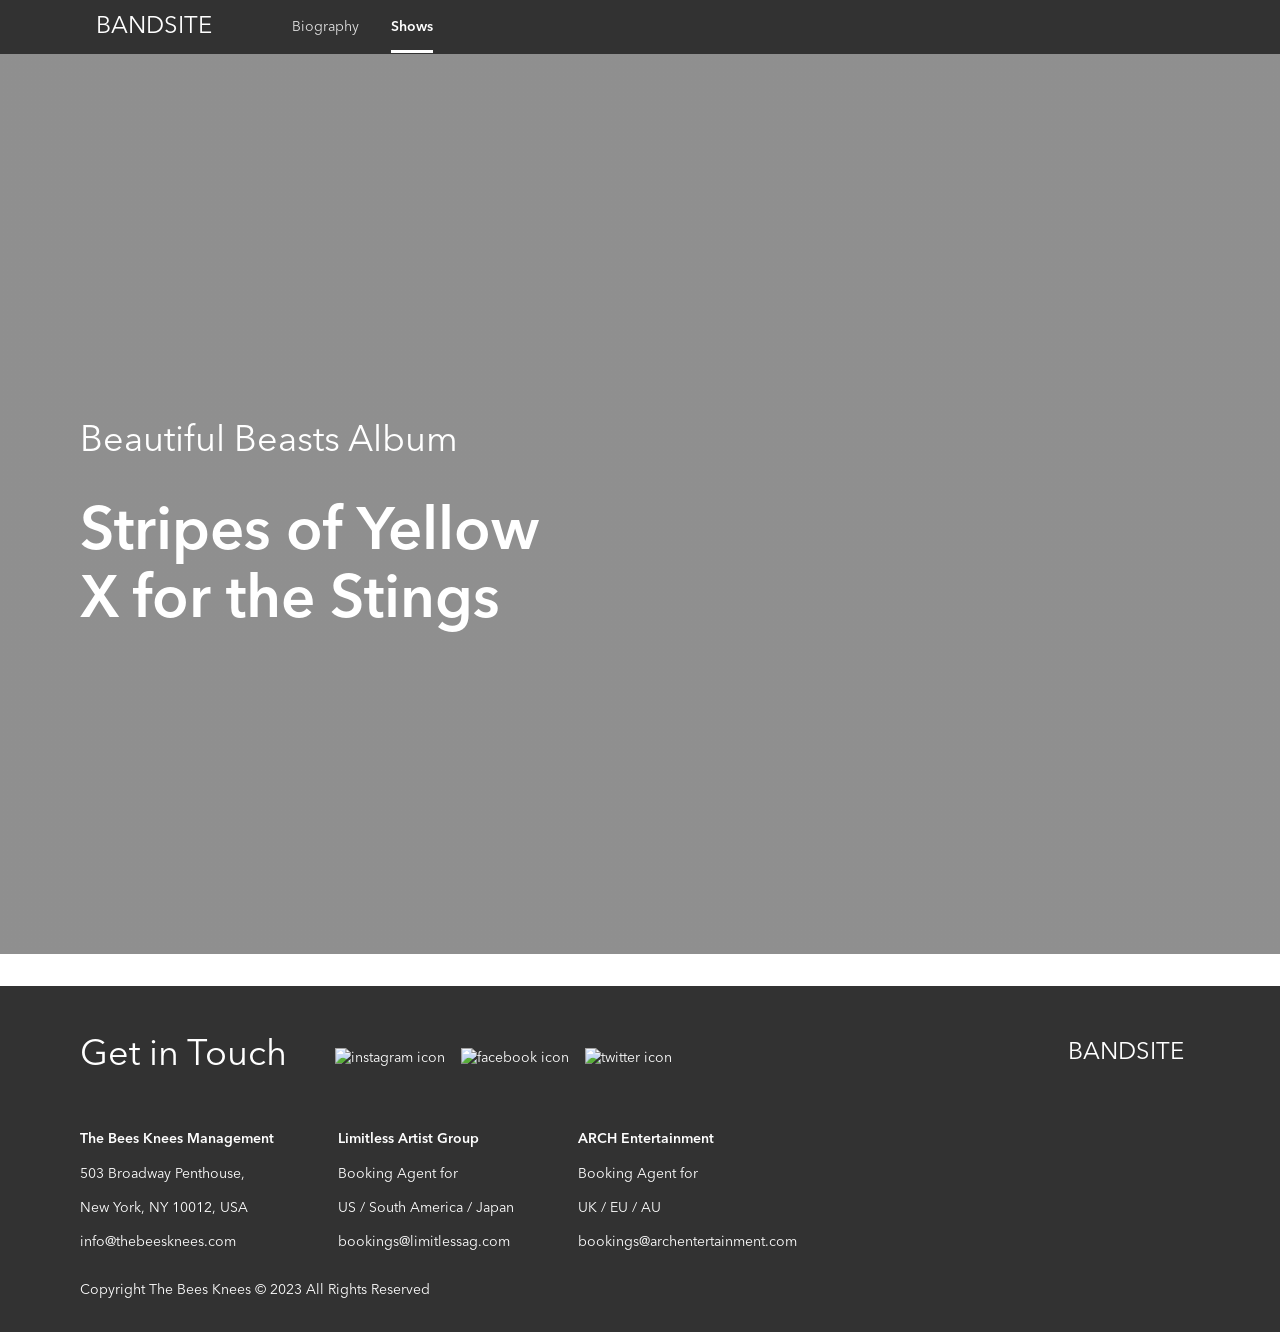
==== commit 7c47ac28: "update alt texts of images in a more descriptive way" ====
--- a/pages/shows.html
+++ b/pages/shows.html
@@ -3,7 +3,7 @@
   <head>
     <meta charset="UTF-8" />
     <meta name="viewport" content="width=device-width, initial-scale=1.0" />
-    <title>Bandsite Shows</title>
+    <title>Bandsite - Shows</title>
     <link rel="stylesheet" href="../styles/shows.css" />
     <script src="https://unpkg.com/axios/dist/axios.min.js"></script>
     <script type="module" src="../scripts/build-shows-page.js"></script>
--- a/styles/shows.css
+++ b/styles/shows.css
@@ -68,18 +68,24 @@
 }
 
 h2 {
-  font-weight: 600;
   font-size: 1.5rem;
   line-height: 2rem;
   margin: 0;
   padding: 1.5rem 0 1rem 0;
   color: #ffffff;
+  font-weight: normal;
 }
 @media screen and (min-width: 768px) {
   h2 {
     font-size: 2.25rem;
     line-height: 2.75rem;
     padding: 3rem 0 2.25rem 0;
+    font-weight: 600;
+  }
+}
+@media screen and (min-width: 1280px) {
+  h2 {
+    font-weight: normal;
   }
 }
 
@@ -204,14 +210,18 @@
     display: none;
   }
 }
+.shows__selectedShow {
+  background-color: #e1e1e1;
+}
 .shows__buyTicketsButton {
   background-color: #323232;
   color: #ffffff;
   border-radius: 0.2rem;
   border: 0px;
   justify-content: center;
-  padding: 1rem 2rem;
+  padding: 0.75rem 2rem;
   margin: 1rem 0rem;
+  font-weight: 600;
 }
 .shows__buyTicketsButton--hidden {
   visibility: hidden;
@@ -235,16 +245,20 @@
     width: 80%;
   }
 }
+.shows__desktop p,
+.shows__desktop h3 {
+  width: 25%;
+}
 .shows__desktopHeaderItem {
   display: flex;
-  justify-content: space-between;
+  justify-content: space-evenly;
   align-items: center;
   margin-top: 2rem;
   padding: 1rem;
 }
 .shows__desktopShowItem {
   display: flex;
-  justify-content: space-between;
+  justify-content: space-evenly;
   border-bottom: 1px solid #e1e1e1;
   padding: 1rem;
   align-items: center;
@@ -252,9 +266,6 @@
 .shows__desktopShowItem:hover {
   cursor: pointer;
   background-color: #fafafa;
-}
-.shows__desktopShowItem:active {
-  background-color: #e1e1e1;
 }
 
 .footer {
